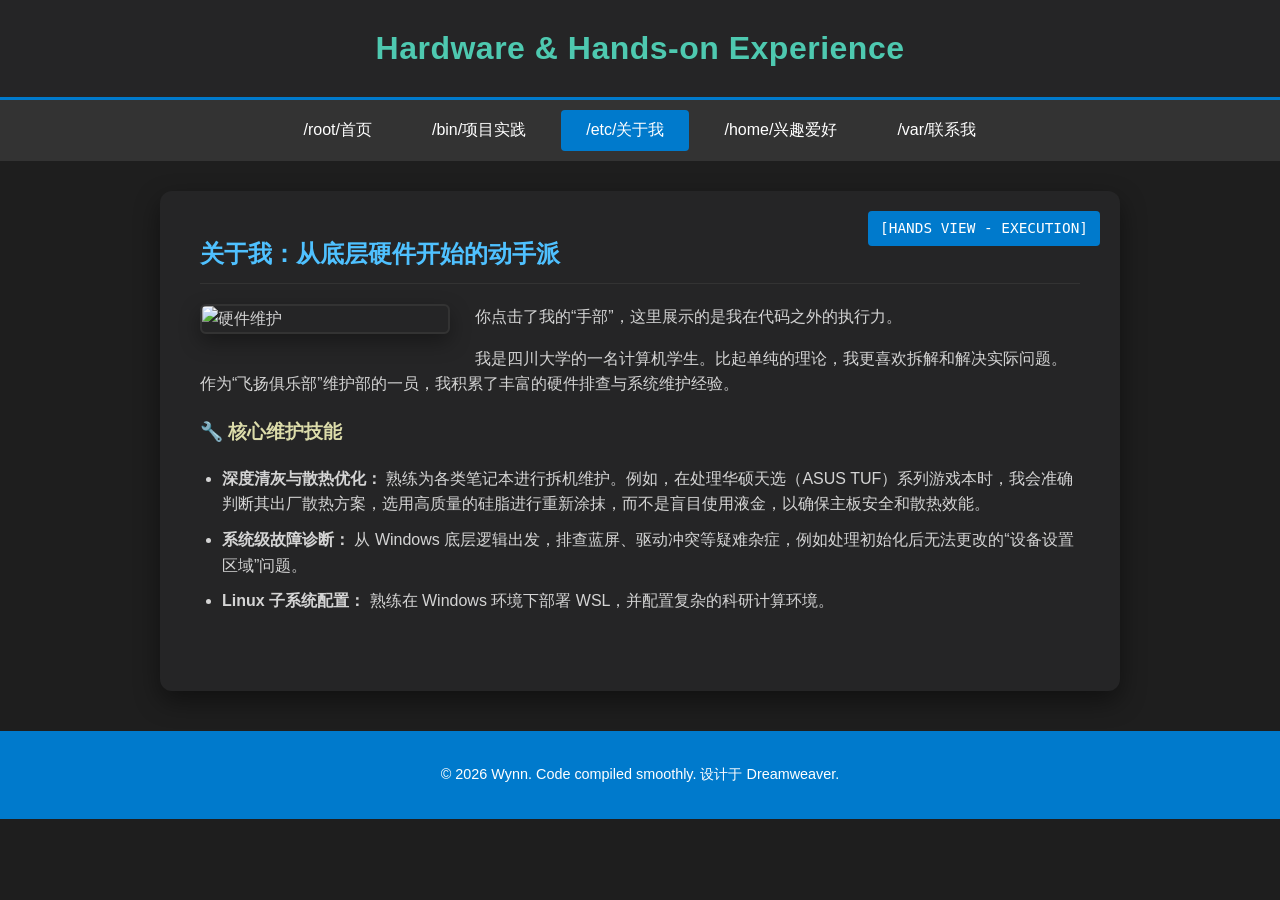
==== css/about.html @ 4a481fd8 "网页测试" ====
<!DOCTYPE html>
<html lang="zh-CN">
<head>
    <meta charset="UTF-8">
    <title>关于我 - 动手与实践 [HANDS VIEW]</title>
    <link rel="stylesheet" href="style.css">
</head>
<body>

<header>
    <h1>Hardware & Hands-on Experience</h1>
</header>

<nav>
    <a href="index.html">/root/首页</a>
    <a href="project.html">/bin/项目实践</a>
    <a href="about.html" class="active">/etc/关于我</a>
    <a href="hobby.html">/home/兴趣爱好</a>
    <a href="contact.html">/var/联系我</a>
</nav>

<div class="container">
    <div class="view-marker">[HANDS VIEW - EXECUTION]</div>
    <h2>关于我：从底层硬件开始的动手派</h2>
    
    <img src="../images/about.jpg" alt="硬件维护" class="profile-img">
    
    <p>你点击了我的“手部”，这里展示的是我在代码之外的执行力。</p>
    <p>我是四川大学的一名计算机学生。比起单纯的理论，我更喜欢拆解和解决实际问题。作为“飞扬俱乐部”维护部的一员，我积累了丰富的硬件排查与系统维护经验。</p>
    
    <h3>🔧 核心维护技能</h3>
    <ul>
        <li><strong>深度清灰与散热优化：</strong> 熟练为各类笔记本进行拆机维护。例如，在处理华硕天选（ASUS TUF）系列游戏本时，我会准确判断其出厂散热方案，选用高质量的硅脂进行重新涂抹，而不是盲目使用液金，以确保主板安全和散热效能。</li>
        <li><strong>系统级故障诊断：</strong> 从 Windows 底层逻辑出发，排查蓝屏、驱动冲突等疑难杂症，例如处理初始化后无法更改的“设备设置区域”问题。</li>
        <li><strong>Linux 子系统配置：</strong> 熟练在 Windows 环境下部署 WSL，并配置复杂的科研计算环境。</li>
    </ul>
    <div class="clear"></div>
</div>

<footer>
    <p>&copy; 2026 Wynn. Code compiled smoothly. 设计于 Dreamweaver.</p>
</footer>

</body>
</html>
---- css/style.css ----
/* 全局重置与基础样式 */
* {
    box-sizing: border-box;
}

body {
    font-family: "Microsoft YaHei", Consolas, sans-serif;
    margin: 0;
    padding: 0;
    min-height: 100vh;
    background-color: #1e1e1e;
    color: #d4d4d4;
}

header {
    background-color: #252526;
    color: #4ec9b0;
    padding: 30px 0;
    text-align: center;
    border-bottom: 3px solid #007acc;
}

header h1 {
    margin: 0;
    font-size: 2em;
    letter-spacing: 0.5px;
}

header p {
    color: #ce9178;
    font-size: 1.1em;
}

nav {
    background-color: #333333;
    display: flex;
    flex-wrap: wrap;
    justify-content: center;
    padding: 10px 0;
}

nav a {
    color: #ffffff;
    text-decoration: none;
    padding: 10px 25px;
    margin: 0 5px;
    border-radius: 4px;
    transition: background 0.25s, transform 0.2s;
}

nav a:hover,
nav a.active {
    background-color: #007acc;
}

nav a:hover {
    transform: translateY(-1px);
}

.container {
    width: 75%;
    margin: 30px auto;
    background: #252526;
    padding: 40px;
    border-radius: 12px;
    box-shadow: 0 10px 26px rgba(0, 0, 0, 0.45);
    min-height: 500px;
    position: relative;
    line-height: 1.6;
}

.view-marker {
    position: absolute;
    top: 20px;
    right: 20px;
    background-color: #007acc;
    color: white;
    padding: 6px 12px;
    border-radius: 4px;
    font-family: Consolas, monospace;
    font-size: 0.9em;
}

h2 {
    color: #4fc1ff;
    border-bottom: 1px solid #333;
    padding-bottom: 10px;
    margin-top: 4px;
}

h3 {
    color: #dcdcaa;
    margin-top: 20px;
}

a {
    color: #7fc7ff;
    text-decoration: none;
}

a:hover {
    text-decoration: underline;
}

ul {
    padding-left: 22px;
}

li + li {
    margin-top: 10px;
}

.profile-img {
    float: left;
    margin-right: 25px;
    margin-bottom: 15px;
    width: 250px;
    border-radius: 6px;
    border: 2px solid #333;
    box-shadow: 0 8px 20px rgba(0, 0, 0, 0.35);
}

.img-compact {
    width: 180px;
}

.clear {
    clear: both;
}

.section-gap {
    margin-top: 30px;
}

.avatar-zone {
    display: flex;
    flex-wrap: wrap;
    gap: 24px;
    align-items: center;
    justify-content: center;
    margin: 40px 0;
}

.avatar-frame {
    text-align: center;
}

.pixel-avatar {
    cursor: crosshair;
    filter: drop-shadow(0 0 10px #007acc);
    animation: avatarFloat 2.6s ease-in-out infinite;
}

@keyframes avatarFloat {
    0%, 100% {
        transform: translateY(0);
    }
    50% {
        transform: translateY(-8px);
    }
}

.solo-stage {
    margin: 32px auto 20px;
    display: flex;
    justify-content: center;
}

.solo-avatar {
    width: min(460px, 82vw);
    height: auto;
    display: block;
    filter: drop-shadow(0 14px 26px rgba(0, 0, 0, 0.45));
    animation: avatarFloat 2.6s ease-in-out infinite;
}

.skill-panel {
    max-width: 420px;
    padding: 18px;
    background: #333;
    border-left: 4px solid #4ec9b0;
    border-radius: 6px;
    box-shadow: 0 8px 20px rgba(0, 0, 0, 0.28);
}

.skill-panel h3 {
    margin-top: 0;
}

.skill-link {
    display: inline-block;
    margin-top: 10px;
    padding: 8px 12px;
    background: #007acc;
    color: #fff;
    border-radius: 4px;
    text-decoration: none;
    transition: background 0.2s, transform 0.2s;
}

.skill-link:hover {
    background: #1092f6;
    text-decoration: none;
    transform: translateY(-1px);
}

.info-box {
    margin-top: 28px;
    padding: 15px;
    background: #333;
    border-left: 4px solid #4ec9b0;
    border-radius: 6px;
    box-shadow: 0 8px 18px rgba(0, 0, 0, 0.22);
}

.audio-title {
    margin: 0 0 10px;
}

.bgm-player {
    height: 30px;
    width: min(360px, 100%);
}

@media (max-width: 900px) {
    .container {
        width: 92%;
        padding: 20px;
    }

    .view-marker {
        position: static;
        display: inline-block;
        margin-bottom: 12px;
    }

    .profile-img {
        float: none;
        display: block;
        margin: 0 auto 15px;
        width: min(260px, 100%);
    }

    nav a {
        margin: 4px;
    }

    .solo-avatar {
        width: min(360px, 88vw);
    }
}

footer {
    text-align: center;
    padding: 20px 0;
    background-color: #007acc;
    color: white;
    margin-top: 40px;
    font-size: 0.9em;
}
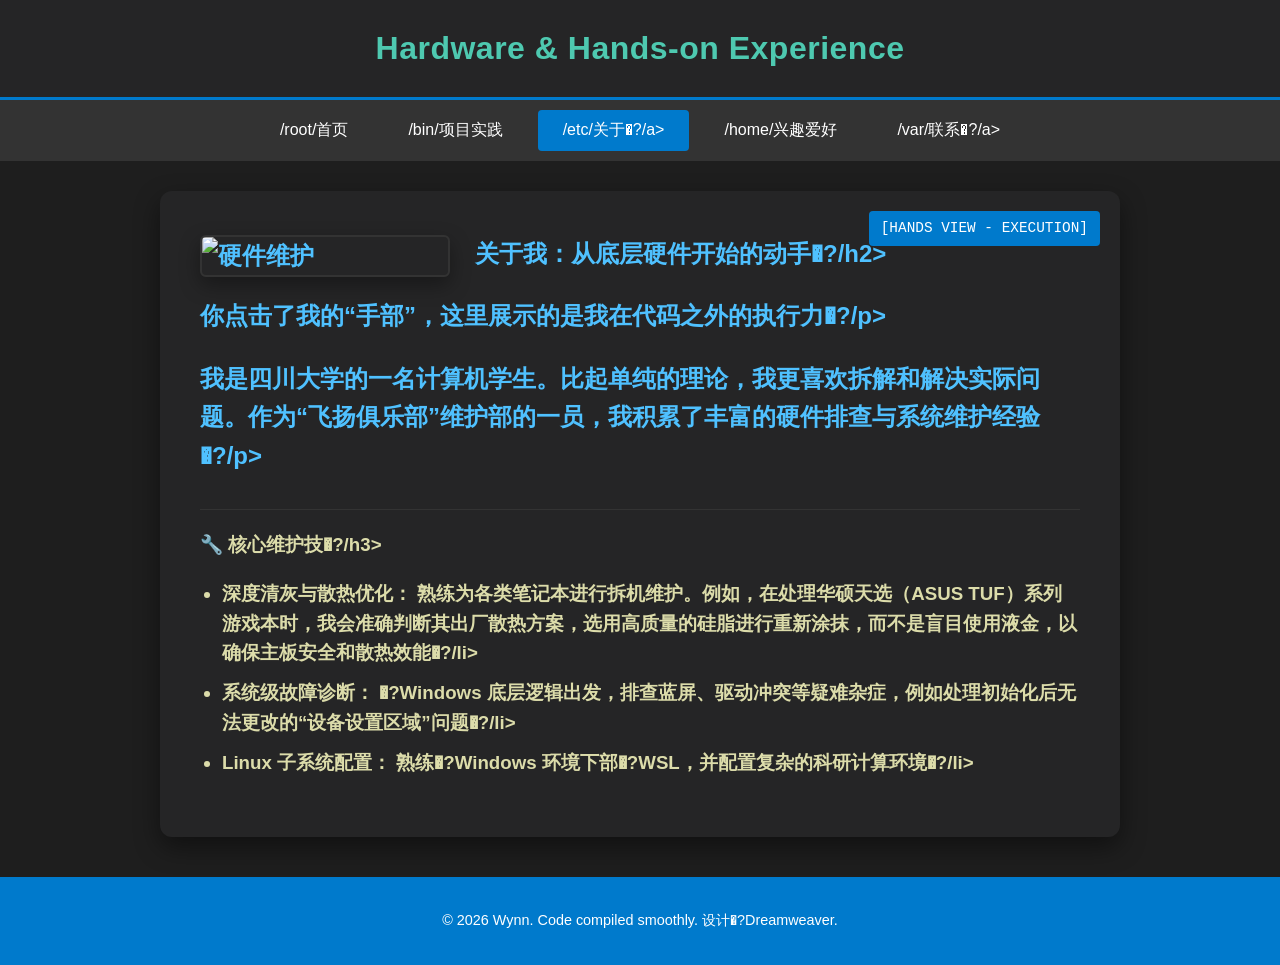
==== commit 0a2d1433: "修改文件目录错误问题" ====
--- a/css/about.html
+++ b/css/about.html
@@ -2,7 +2,7 @@
 <html lang="zh-CN">
 <head>
     <meta charset="UTF-8">
-    <title>关于我 - 动手与实践 [HANDS VIEW]</title>
+    <title>关于�?- 动手与实�?[HANDS VIEW]</title>
     <link rel="stylesheet" href="style.css">
 </head>
 <body>
@@ -12,34 +12,34 @@
 </header>
 
 <nav>
-    <a href="index.html">/root/首页</a>
+    <a href="../index.html">/root/首页</a>
     <a href="project.html">/bin/项目实践</a>
-    <a href="about.html" class="active">/etc/关于我</a>
+    <a href="about.html" class="active">/etc/关于�?/a>
     <a href="hobby.html">/home/兴趣爱好</a>
-    <a href="contact.html">/var/联系我</a>
+    <a href="contact.html">/var/联系�?/a>
 </nav>
 
 <div class="container">
     <div class="view-marker">[HANDS VIEW - EXECUTION]</div>
-    <h2>关于我：从底层硬件开始的动手派</h2>
+    <h2>关于我：从底层硬件开始的动手�?/h2>
     
     <img src="../images/about.jpg" alt="硬件维护" class="profile-img">
     
-    <p>你点击了我的“手部”，这里展示的是我在代码之外的执行力。</p>
-    <p>我是四川大学的一名计算机学生。比起单纯的理论，我更喜欢拆解和解决实际问题。作为“飞扬俱乐部”维护部的一员，我积累了丰富的硬件排查与系统维护经验。</p>
+    <p>你点击了我的“手部”，这里展示的是我在代码之外的执行力�?/p>
+    <p>我是四川大学的一名计算机学生。比起单纯的理论，我更喜欢拆解和解决实际问题。作为“飞扬俱乐部”维护部的一员，我积累了丰富的硬件排查与系统维护经验�?/p>
     
-    <h3>🔧 核心维护技能</h3>
+    <h3>🔧 核心维护技�?/h3>
     <ul>
-        <li><strong>深度清灰与散热优化：</strong> 熟练为各类笔记本进行拆机维护。例如，在处理华硕天选（ASUS TUF）系列游戏本时，我会准确判断其出厂散热方案，选用高质量的硅脂进行重新涂抹，而不是盲目使用液金，以确保主板安全和散热效能。</li>
-        <li><strong>系统级故障诊断：</strong> 从 Windows 底层逻辑出发，排查蓝屏、驱动冲突等疑难杂症，例如处理初始化后无法更改的“设备设置区域”问题。</li>
-        <li><strong>Linux 子系统配置：</strong> 熟练在 Windows 环境下部署 WSL，并配置复杂的科研计算环境。</li>
+        <li><strong>深度清灰与散热优化：</strong> 熟练为各类笔记本进行拆机维护。例如，在处理华硕天选（ASUS TUF）系列游戏本时，我会准确判断其出厂散热方案，选用高质量的硅脂进行重新涂抹，而不是盲目使用液金，以确保主板安全和散热效能�?/li>
+        <li><strong>系统级故障诊断：</strong> �?Windows 底层逻辑出发，排查蓝屏、驱动冲突等疑难杂症，例如处理初始化后无法更改的“设备设置区域”问题�?/li>
+        <li><strong>Linux 子系统配置：</strong> 熟练�?Windows 环境下部�?WSL，并配置复杂的科研计算环境�?/li>
     </ul>
     <div class="clear"></div>
 </div>
 
 <footer>
-    <p>&copy; 2026 Wynn. Code compiled smoothly. 设计于 Dreamweaver.</p>
+    <p>&copy; 2026 Wynn. Code compiled smoothly. 设计�?Dreamweaver.</p>
 </footer>
 
 </body>
-</html>+</html>
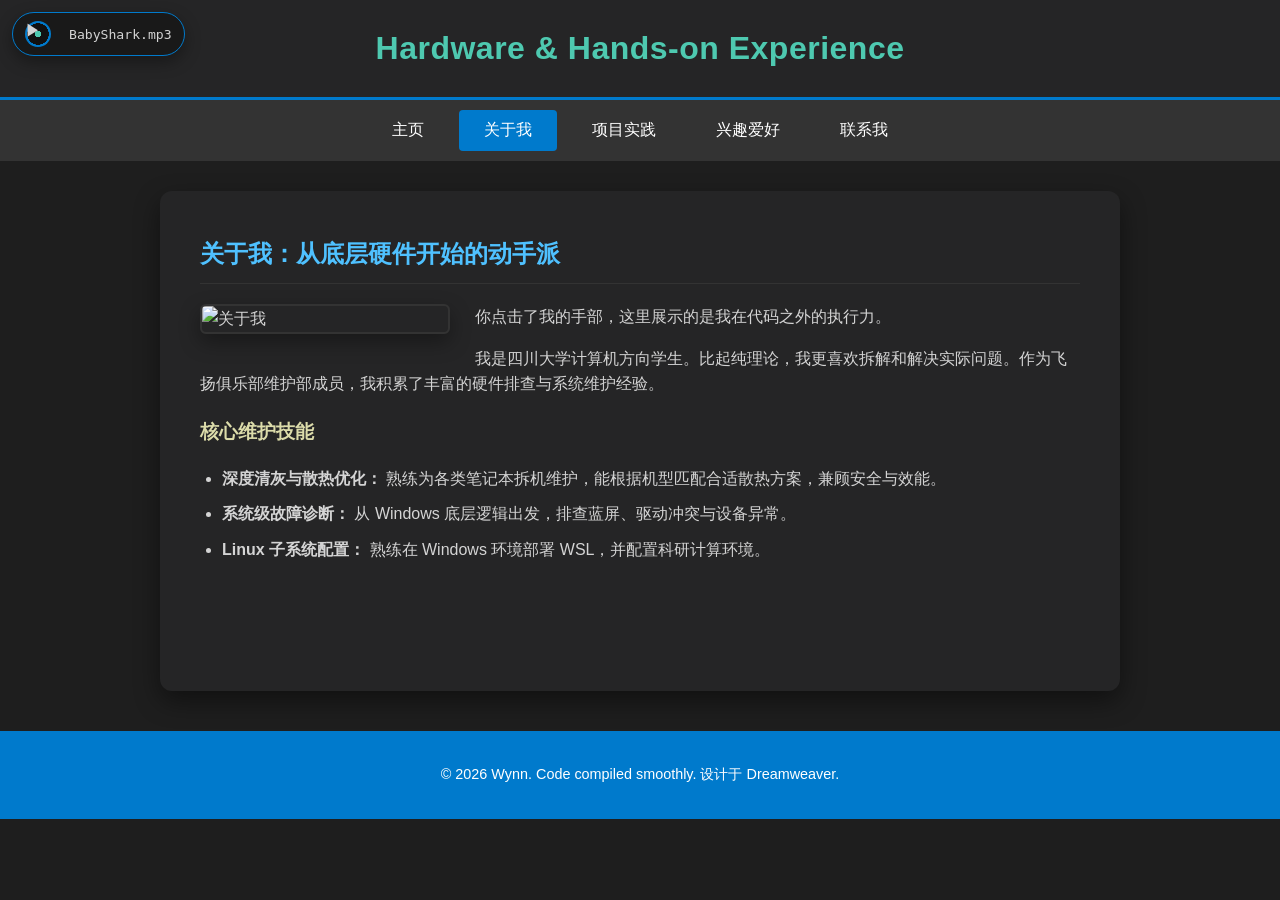
==== commit 26c82731: "完善逻辑点击" ====
--- a/css/about.html
+++ b/css/about.html
@@ -2,44 +2,86 @@
 <html lang="zh-CN">
 <head>
     <meta charset="UTF-8">
-    <title>关于�?- 动手与实�?[HANDS VIEW]</title>
+    <title>关于我 - [HANDS VIEW]</title>
     <link rel="stylesheet" href="style.css">
 </head>
 <body>
+
+<div class="music-widget" aria-label="背景音乐">
+    <span class="music-disc" aria-hidden="true" style="cursor: pointer; user-select: none; margin-right: 8px;">🎵</span>
+    <span class="music-name">bgm.mp3</span>
+</div>
+<audio id="bgm-audio" autoplay loop preload="auto">
+    <source src="../media/BabyShark.mp3" type="audio/mpeg">
+</audio>
 
 <header>
     <h1>Hardware & Hands-on Experience</h1>
 </header>
 
 <nav>
-    <a href="../index.html">/root/首页</a>
-    <a href="project.html">/bin/项目实践</a>
-    <a href="about.html" class="active">/etc/关于�?/a>
-    <a href="hobby.html">/home/兴趣爱好</a>
-    <a href="contact.html">/var/联系�?/a>
+    <a href="../index.html">主页</a>
+    <a href="about.html" class="active">关于我</a>
+    <a href="project.html">项目实践</a>
+    <a href="hobby.html">兴趣爱好</a>
+    <a href="contact.html">联系我</a>
 </nav>
 
 <div class="container">
-    <div class="view-marker">[HANDS VIEW - EXECUTION]</div>
-    <h2>关于我：从底层硬件开始的动手�?/h2>
-    
-    <img src="../images/about.jpg" alt="硬件维护" class="profile-img">
-    
-    <p>你点击了我的“手部”，这里展示的是我在代码之外的执行力�?/p>
-    <p>我是四川大学的一名计算机学生。比起单纯的理论，我更喜欢拆解和解决实际问题。作为“飞扬俱乐部”维护部的一员，我积累了丰富的硬件排查与系统维护经验�?/p>
-    
-    <h3>🔧 核心维护技�?/h3>
+        <h2>关于我：从底层硬件开始的动手派</h2>
+    <img src="../images/about.jpg" alt="关于我" class="profile-img">
+    <p>你点击了我的手部，这里展示的是我在代码之外的执行力。</p>
+    <p>我是四川大学计算机方向学生。比起纯理论，我更喜欢拆解和解决实际问题。作为飞扬俱乐部维护部成员，我积累了丰富的硬件排查与系统维护经验。</p>
+    <h3>核心维护技能</h3>
     <ul>
-        <li><strong>深度清灰与散热优化：</strong> 熟练为各类笔记本进行拆机维护。例如，在处理华硕天选（ASUS TUF）系列游戏本时，我会准确判断其出厂散热方案，选用高质量的硅脂进行重新涂抹，而不是盲目使用液金，以确保主板安全和散热效能�?/li>
-        <li><strong>系统级故障诊断：</strong> �?Windows 底层逻辑出发，排查蓝屏、驱动冲突等疑难杂症，例如处理初始化后无法更改的“设备设置区域”问题�?/li>
-        <li><strong>Linux 子系统配置：</strong> 熟练�?Windows 环境下部�?WSL，并配置复杂的科研计算环境�?/li>
+        <li><strong>深度清灰与散热优化：</strong> 熟练为各类笔记本拆机维护，能根据机型匹配合适散热方案，兼顾安全与效能。</li>
+        <li><strong>系统级故障诊断：</strong> 从 Windows 底层逻辑出发，排查蓝屏、驱动冲突与设备异常。</li>
+        <li><strong>Linux 子系统配置：</strong> 熟练在 Windows 环境部署 WSL，并配置科研计算环境。</li>
     </ul>
     <div class="clear"></div>
 </div>
 
 <footer>
-    <p>&copy; 2026 Wynn. Code compiled smoothly. 设计�?Dreamweaver.</p>
+    <p>&copy; 2026 Wynn. Code compiled smoothly. 设计于 Dreamweaver.</p>
 </footer>
 
+<script>
+(function () {
+    var bgm = document.getElementById("bgm-audio");
+    function tryPlayBgm() {
+        if (!bgm) return;
+        bgm.play().catch(function () {});
+    }
+    tryPlayBgm();
+    document.addEventListener("pointerdown", tryPlayBgm, { once: true });
+})();
+</script>
+<script>
+    const audioSource = document.querySelector('#bgm-audio source');
+    const fullPath = audioSource.getAttribute('src');
+    const fileName = decodeURIComponent(fullPath.split('/').pop());
+    document.querySelector('.music-name').textContent = fileName;
+
+    const musicDisc = document.querySelector('.music-disc');
+    const audioPlayer = document.getElementById('bgm-audio');
+
+    audioPlayer.addEventListener('play', function() { 
+        musicDisc.textContent = '⏸ ';
+    });
+    audioPlayer.addEventListener('pause', function() { 
+        musicDisc.textContent = '▶ ';
+    });
+
+    musicDisc.textContent = audioPlayer.paused ? '▶ ' : '⏸ ';
+
+    musicDisc.addEventListener('click', function() {
+        if (audioPlayer.paused) {
+            audioPlayer.play();
+        } else {
+            audioPlayer.pause();
+        }
+    });
+</script>
 </body>
 </html>
+
--- a/css/style.css
+++ b/css/style.css
@@ -10,6 +10,41 @@
     min-height: 100vh;
     background-color: #1e1e1e;
     color: #d4d4d4;
+}
+
+.modal-overlay {
+    position: fixed;
+    inset: 0;
+    z-index: 1000;
+    display: flex;
+    align-items: center;
+    justify-content: center;
+    background: rgba(0, 0, 0, 0.65);
+    padding: 20px;
+}
+
+.modal-overlay.hidden {
+    display: none;
+}
+
+.modal-card {
+    width: min(680px, 95vw);
+    background: #252526;
+    border: 1px solid #007acc;
+    border-radius: 12px;
+    padding: 24px;
+    box-shadow: 0 20px 40px rgba(0, 0, 0, 0.45);
+}
+
+.modal-card h2 {
+    margin-top: 0;
+    font-size: 1.2rem;
+}
+
+.modal-close-btn {
+    margin-top: 10px;
+    border: 0;
+    cursor: pointer;
 }
 
 header {
@@ -164,15 +199,81 @@
     margin: 32px auto 20px;
     display: flex;
     justify-content: center;
+    position: relative;
+    width: min(460px, 82vw);
 }
 
 .solo-avatar {
-    width: min(460px, 82vw);
+    width: 100%;
     height: auto;
     display: block;
     filter: drop-shadow(0 14px 26px rgba(0, 0, 0, 0.45));
     animation: avatarFloat 2.6s ease-in-out infinite;
 }
+
+.avatar-hotspot {
+    position: absolute;
+    z-index: 8;
+    border: 0;
+    background: transparent;
+    border-radius: 10px;
+    cursor: pointer;
+    transition: background 0.2s, box-shadow 0.2s, transform 0.2s;
+}
+
+.avatar-hotspot:hover {
+    background: rgba(78, 201, 176, 0.16);
+    transform: scale(1.02);
+}
+
+.avatar-hotspot:focus-visible {
+    outline: none;
+    background: rgba(78, 201, 176, 0.16);
+    box-shadow: 0 0 0 2px rgba(78, 201, 176, 0.45);
+}
+
+.hotspot-head {
+    width: 40%;
+    height: 40%;
+    left: 30%;
+    top: 5%;
+}
+
+.hotspot-hand-left {
+    width: 16%;
+    height: 30%;
+    left: 17%;
+    top: 52%;
+}
+
+.hotspot-hand-right {
+    width: 16%;
+    height: 30%;
+    left: 67%;
+    top: 52%;
+}
+
+.hotspot-heart {
+    width: 20%;
+    height: 18%;
+    left: 40%;
+    top: 52%;
+}
+
+.hotspot-foot-left {
+    width: 15%;
+    height: 15%;
+    left: 32%;
+    top: 80%;
+}
+
+.hotspot-foot-right {
+    width: 15%;
+    height: 15%;
+    left: 53%;
+    top: 80%;
+}
+
 
 .skill-panel {
     max-width: 420px;
@@ -181,6 +282,10 @@
     border-left: 4px solid #4ec9b0;
     border-radius: 6px;
     box-shadow: 0 8px 20px rgba(0, 0, 0, 0.28);
+}
+.skill-panel-centered {
+    max-width: 680px;
+    margin: 10px auto 0;
 }
 
 .skill-panel h3 {
@@ -222,6 +327,40 @@
     width: min(360px, 100%);
 }
 
+.music-widget {
+    position: fixed;
+    top: 12px;
+    left: 12px;
+    z-index: 1100;
+    display: flex;
+    align-items: center;
+    gap: 10px;
+    padding: 8px 12px;
+    background: rgba(24, 24, 24, 0.88);
+    border: 1px solid #007acc;
+    border-radius: 999px;
+    box-shadow: 0 6px 16px rgba(0, 0, 0, 0.35);
+}
+
+.music-disc {
+    width: 26px;
+    height: 26px;
+    border-radius: 50%;
+    background: radial-gradient(circle at center, #4ec9b0 0 18%, #111 19% 58%, #007acc 59% 100%);
+    animation: spinDisc 1.6s linear infinite;
+}
+
+.music-name {
+    color: #d4d4d4;
+    font-family: Consolas, monospace;
+    font-size: 0.82rem;
+}
+
+@keyframes spinDisc {
+    from { transform: rotate(0deg); }
+    to { transform: rotate(360deg); }
+}
+
 @media (max-width: 900px) {
     .container {
         width: 92%;
@@ -247,6 +386,15 @@
 
     .solo-avatar {
         width: min(360px, 88vw);
+    }
+    .solo-stage {
+        width: min(360px, 88vw);
+    }
+
+    .music-widget {
+        top: 8px;
+        left: 8px;
+        padding: 6px 10px;
     }
 }
 
